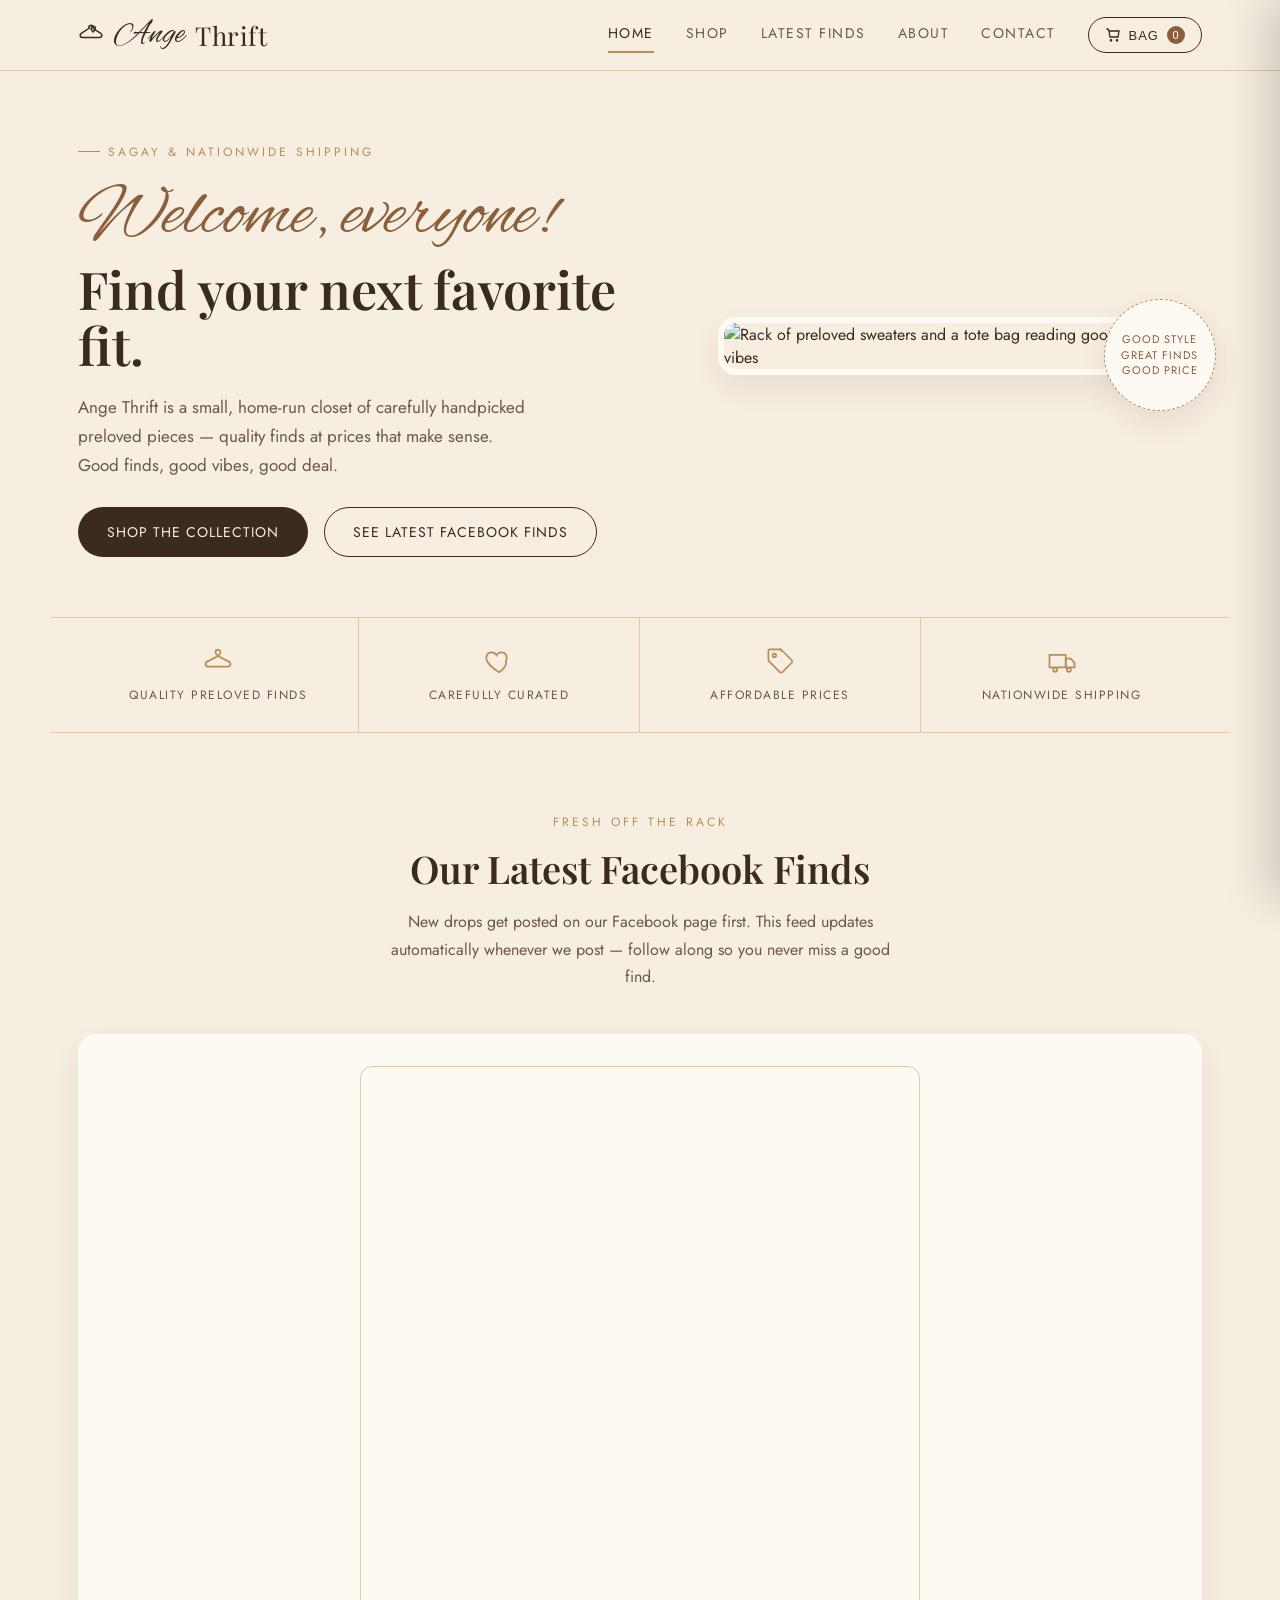
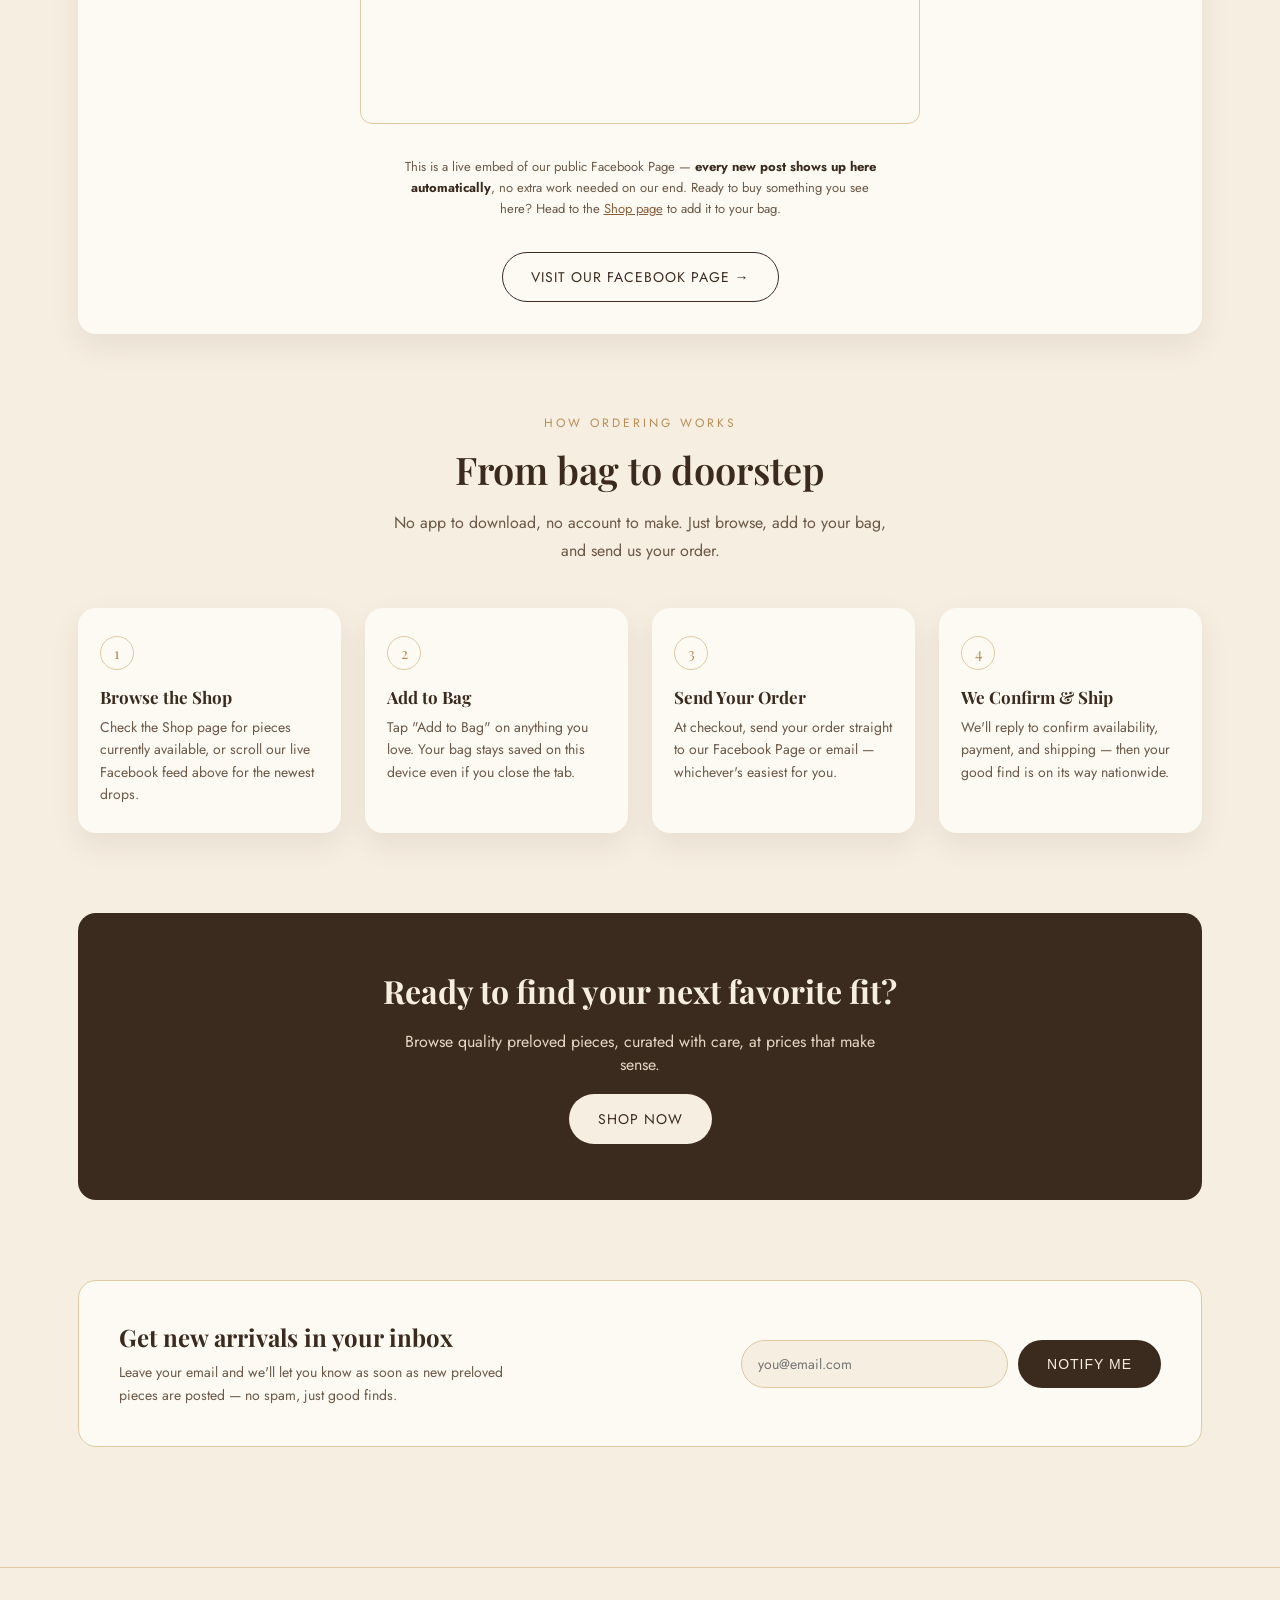
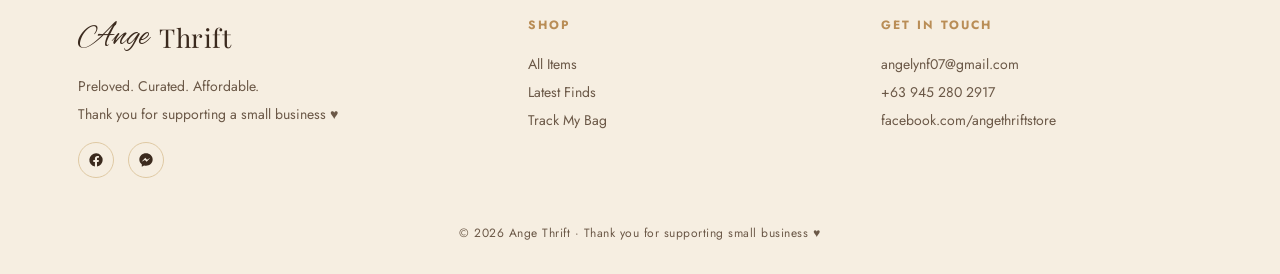
==== index.html @ 36d54c6a "Initial commit" ====
<!DOCTYPE html>
<html lang="en">
<head>
<meta charset="UTF-8">
<meta name="viewport" content="width=device-width, initial-scale=1.0">
<title>Ange Thrift — Preloved. Curated. Affordable.</title>
<link rel="stylesheet" href="styles.css">
</head>
<body>

<header class="site-header">
  <div class="header-inner">
    <a href="index.html" class="brand">
      <svg viewBox="0 0 24 24" fill="none" stroke="currentColor" stroke-width="1.4"><path d="M12 3c-1.1 0-2 .9-2 2 0 .3.1.6.2.8L3 10.5c-.6.3-1 1-1 1.7 0 1.1.9 2 2 2h16c1.1 0 2-.9 2-2 0-.7-.4-1.4-1-1.7l-7.2-4.7c.1-.2.2-.5.2-.8 0-1.1-.9-2-2-2z"/><path d="M12 5c.4-.6 1.1-1 1.9-1 1.2 0 2.1 1 2.1 2.1 0 1.4-1.3 2.3-2 3-.7-.7-2-1.6-2-3 0-.3.1-.6.2-.8" /></svg>
      <span class="script">Ange</span><span class="serif">Thrift</span>
    </a>
    <button class="menu-toggle" aria-label="Toggle menu">
      <svg width="24" height="24" viewBox="0 0 24 24" fill="none" stroke="currentColor" stroke-width="1.8"><path d="M3 6h18M3 12h18M3 18h18"/></svg>
    </button>
    <nav class="main-nav">
      <a href="index.html" class="active">Home</a>
      <a href="shop.html">Shop</a>
      <a href="#feed">Latest Finds</a>
      <a href="#about">About</a>
      <a href="#contact">Contact</a>
      <button class="cart-pill" data-open-cart>
        <svg width="16" height="16" viewBox="0 0 24 24" fill="none" stroke="currentColor" stroke-width="2"><path d="M6 6h15l-1.5 9h-12z"/><path d="M6 6L4.5 3H2"/><circle cx="9" cy="20" r="1"/><circle cx="18" cy="20" r="1"/></svg>
        Bag <span class="cart-count">0</span>
      </button>
    </nav>
  </div>
</header>

<section class="hero">
  <div>
    <span class="hero-eyebrow">Sagay & Nationwide Shipping</span>
    <h1><span class="script">Welcome, everyone!</span>Find your next favorite fit.</h1>
    <p class="lede">Ange Thrift is a small, home-run closet of carefully handpicked preloved pieces — quality finds at prices that make sense. Good finds, good vibes, good deal.</p>
    <div class="hero-actions">
      <a href="shop.html" class="btn btn-primary">Shop the Collection</a>
      <a href="#feed" class="btn btn-outline">See Latest Facebook Finds</a>
    </div>
  </div>
  <div class="hero-art">
    <div class="frame">
      <img src="https://images.unsplash.com/photo-1445205170230-053b83016050?w=900&q=80" alt="Rack of preloved sweaters and a tote bag reading good finds good vibes">
    </div>
    <div class="badge">Good Style<br>Great Finds<br>Good Price</div>
  </div>
</section>

<div class="features">
  <div class="feature">
    <svg viewBox="0 0 24 24" fill="none" stroke="currentColor" stroke-width="1.4"><path d="M12 3c-1.1 0-2 .9-2 2 0 1.4 1.3 2.3 2 3 .7-.7 2-1.6 2-3 0-1.1-.9-2-2-2z"/><path d="M12 8L3 12.7c-.6.3-1 1-1 1.7 0 1.1.9 2 2 2h16c1.1 0 2-.9 2-2 0-.7-.4-1.4-1-1.7z"/></svg>
    <span>Quality Preloved Finds</span>
  </div>
  <div class="feature">
    <svg viewBox="0 0 24 24" fill="none" stroke="currentColor" stroke-width="1.4"><path d="M12 21s-7-4.4-9.5-8.8C.7 8.8 2.4 5 6 5c2 0 3.4 1.1 4 2.3C10.6 6.1 12 5 14 5c3.6 0 5.3 3.8 3.5 7.2C19 16.6 12 21 12 21z"/></svg>
    <span>Carefully Curated</span>
  </div>
  <div class="feature">
    <svg viewBox="0 0 24 24" fill="none" stroke="currentColor" stroke-width="1.4"><path d="M12.6 2.6l8.8 8.8c.5.5.5 1.4 0 2l-7.5 7.5c-.6.5-1.5.5-2 0l-8.8-8.8c-.3-.3-.4-.6-.4-1V3.6C2.7 3 3 2.7 3.6 2.7h7.9c.4 0 .8.1 1.1.4z"/><circle cx="7.5" cy="7.5" r="1.4"/></svg>
    <span>Affordable Prices</span>
  </div>
  <div class="feature">
    <svg viewBox="0 0 24 24" fill="none" stroke="currentColor" stroke-width="1.4"><path d="M2 7h13v10H2z"/><path d="M15 10h4l3 3.5V17h-7z"/><circle cx="6.5" cy="19" r="1.6"/><circle cx="17.5" cy="19" r="1.6"/></svg>
    <span>Nationwide Shipping</span>
  </div>
</div>

<section class="section" id="feed">
  <div class="section-head">
    <span class="kicker">Fresh off the rack</span>
    <h2>Our Latest Facebook Finds</h2>
    <p>New drops get posted on our Facebook page first. This feed updates automatically whenever we post — follow along so you never miss a good find.</p>
  </div>
  <div class="fb-wrap">
    <div class="fb-embed-frame">
      <iframe
        src="https://www.facebook.com/plugins/page.php?href=https%3A%2F%2Fwww.facebook.com%2Fangethriftstore&tabs=timeline&width=560&height=650&small_header=false&adapt_container_width=true&hide_cover=false&show_facepile=true"
        width="560" height="650" style="border:none;overflow:hidden;width:100%;" scrolling="no" frameborder="0" allowfullscreen="true"
        allow="autoplay; clipboard-write; encrypted-media; picture-in-picture; web-share">
      </iframe>
    </div>
    <p class="fb-note">This is a live embed of our public Facebook Page — <b>every new post shows up here automatically</b>, no extra work needed on our end. Ready to buy something you see here? Head to the <a href="shop.html" style="color:var(--heart); text-decoration:underline;">Shop page</a> to add it to your bag.</p>
    <a class="btn btn-outline" href="https://www.facebook.com/angethriftstore" target="_blank" rel="noopener">
      Visit our Facebook Page →
    </a>
  </div>
</section>

<section class="section" id="about" style="padding-top:0;">
  <div class="section-head">
    <span class="kicker">How ordering works</span>
    <h2>From bag to doorstep</h2>
    <p>No app to download, no account to make. Just browse, add to your bag, and send us your order.</p>
  </div>
  <div class="steps">
    <div class="step">
      <div class="num">1</div>
      <h3>Browse the Shop</h3>
      <p>Check the Shop page for pieces currently available, or scroll our live Facebook feed above for the newest drops.</p>
    </div>
    <div class="step">
      <div class="num">2</div>
      <h3>Add to Bag</h3>
      <p>Tap "Add to Bag" on anything you love. Your bag stays saved on this device even if you close the tab.</p>
    </div>
    <div class="step">
      <div class="num">3</div>
      <h3>Send Your Order</h3>
      <p>At checkout, send your order straight to our Facebook Page or email — whichever's easiest for you.</p>
    </div>
    <div class="step">
      <div class="num">4</div>
      <h3>We Confirm & Ship</h3>
      <p>We'll reply to confirm availability, payment, and shipping — then your good find is on its way nationwide.</p>
    </div>
  </div>
</section>

<section class="section" style="padding-top:0;">
  <div class="cta-banner">
    <h2>Ready to find your next favorite fit?</h2>
    <p>Browse quality preloved pieces, curated with care, at prices that make sense.</p>
    <a href="shop.html" class="btn btn-primary">Shop Now</a>
  </div>
</section>

<section class="section" style="padding-top:0;">
  <div class="subscribe-box">
    <div class="subscribe-text">
      <h2>Get new arrivals in your inbox</h2>
      <p>Leave your email and we'll let you know as soon as new preloved pieces are posted — no spam, just good finds.</p>
    </div>
    <form class="subscribe-form" id="subscribe-form">
      <input type="email" id="subscribe-email" name="email" placeholder="you@email.com" required>
      <button type="submit" class="btn btn-primary">Notify Me</button>
    </form>
  </div>
</section>

<footer class="site-footer" id="contact">
  <div class="footer-inner">
    <div>
      <div class="brand" style="margin-bottom:10px;">
        <span class="script">Ange</span><span class="serif">Thrift</span>
      </div>
      <p>Preloved. Curated. Affordable.<br>Thank you for supporting a small business ♥</p>
      <div class="social-row">
        <a href="https://www.facebook.com/angethriftstore" target="_blank" rel="noopener" aria-label="Facebook">
          <svg width="16" height="16" viewBox="0 0 24 24" fill="currentColor"><path d="M22 12a10 10 0 1 0-11.6 9.9v-7H7.9V12h2.5V9.8c0-2.5 1.5-3.9 3.8-3.9 1.1 0 2.2.2 2.2.2v2.4h-1.3c-1.2 0-1.6.8-1.6 1.6V12h2.8l-.4 2.9h-2.4v7A10 10 0 0 0 22 12z"/></svg>
        </a>
        <a href="https://m.me/angethriftstore" target="_blank" rel="noopener" aria-label="Messenger">
          <svg width="16" height="16" viewBox="0 0 24 24" fill="currentColor"><path d="M12 2C6.5 2 2 6.1 2 11.2c0 2.9 1.4 5.5 3.7 7.2V22l3.4-1.9c.9.3 1.9.4 2.9.4 5.5 0 10-4.1 10-9.3S17.5 2 12 2zm1 12.6-2.6-2.7-5 2.7 5.5-5.8 2.6 2.7 5-2.7-5.5 5.8z"/></svg>
        </a>
      </div>
    </div>
    <div>
      <h4>Shop</h4>
      <a href="shop.html">All Items</a><br>
      <a href="#feed">Latest Finds</a><br>
      <a href="shop.html">Track My Bag</a>
    </div>
    <div>
      <h4>Get in Touch</h4>
      <a href="mailto:angelynf07@gmail.com">angelynf07@gmail.com</a><br>
      <a href="tel:+639452802917">+63 945 280 2917</a><br>
      <a href="https://www.facebook.com/angethriftstore" target="_blank" rel="noopener">facebook.com/angethriftstore</a>
    </div>
  </div>
  <div class="footer-bottom">© 2026 Ange Thrift · Thank you for supporting small business ♥</div>
</footer>

<div class="overlay"></div>
<aside class="cart-drawer">
  <div class="cart-head">
    <h3>Your Bag</h3>
    <button data-close-cart aria-label="Close bag">
      <svg width="20" height="20" viewBox="0 0 24 24" fill="none" stroke="currentColor" stroke-width="1.8"><path d="M6 6l12 12M18 6L6 18"/></svg>
    </button>
  </div>
  <div class="cart-items"></div>
  <div class="cart-footer">
    <div class="cart-total-row"><span>Total</span><b class="cart-total-value">₱0</b></div>
    <a href="shop.html" class="btn btn-outline" style="width:100%; justify-content:center;">Go to Shop to Checkout</a>
  </div>
</aside>

<script src="script.js"></script>
</body>
</html>
---- styles.css ----
@import url('https://fonts.googleapis.com/css2?family=Alex+Brush&family=Playfair+Display:ital,wght@0,500;0,600;0,700;1,500&family=Jost:wght@300;400;500;600&display=swap');

:root{
  --cream: #F6EEE1;
  --cream-deep: #EFE2CD;
  --card: #FDFAF4;
  --brown-ink: #3B2A1E;
  --brown-soft: #6B5847;
  --tan: #B98D56;
  --tan-line: #DFC9A3;
  --heart: #8B5E3C;
  --shadow: 0 12px 30px rgba(59,42,30,0.08);
  --radius: 18px;
}

*{box-sizing:border-box;}
html{scroll-behavior:smooth;}
body{
  margin:0;
  background:var(--cream);
  color:var(--brown-ink);
  font-family:'Jost', sans-serif;
  font-weight:400;
  -webkit-font-smoothing:antialiased;
}

a{color:inherit; text-decoration:none;}
img{max-width:100%; display:block;}

.script{font-family:'Alex Brush', cursive;}
.serif{font-family:'Playfair Display', serif;}

/* ---------- Header ---------- */
.site-header{
  position:sticky; top:0; z-index:50;
  background:rgba(246,238,225,0.92);
  backdrop-filter:blur(6px);
  border-bottom:1px solid var(--tan-line);
}
.header-inner{
  max-width:1180px; margin:0 auto;
  display:flex; align-items:center; justify-content:space-between;
  padding:14px 28px;
}
.brand{
  display:flex; align-items:center; gap:10px;
  font-size:28px;
}
.brand .script{font-size:34px; color:var(--brown-ink);}
.brand .serif{font-size:26px; letter-spacing:0.5px;}
.brand svg{width:26px; height:26px; flex-shrink:0;}

nav.main-nav{display:flex; align-items:center; gap:32px;}
nav.main-nav a{
  font-size:14px; letter-spacing:1.5px; text-transform:uppercase;
  color:var(--brown-soft); position:relative; padding-bottom:4px;
}
nav.main-nav a.active, nav.main-nav a:hover{color:var(--brown-ink);}
nav.main-nav a.active::after{
  content:""; position:absolute; left:0; right:0; bottom:-6px; height:2px; background:var(--tan);
}
.cart-pill{
  display:flex; align-items:center; gap:8px;
  border:1px solid var(--brown-ink); border-radius:999px;
  padding:8px 16px; font-size:13px; letter-spacing:1px; text-transform:uppercase;
  cursor:pointer; background:transparent; color:var(--brown-ink);
  transition:background .2s, color .2s;
}
.cart-pill:hover{background:var(--brown-ink); color:var(--cream);}
.cart-count{
  background:var(--heart); color:#fff; border-radius:999px;
  min-width:18px; height:18px; font-size:11px; display:inline-flex;
  align-items:center; justify-content:center; padding:0 5px;
}

.menu-toggle{display:none; background:none; border:none; cursor:pointer;}

/* ---------- Hero ---------- */
.hero{
  max-width:1180px; margin:0 auto; padding:64px 28px 40px;
  display:grid; grid-template-columns:1.1fr 0.9fr; gap:48px; align-items:center;
}
.hero-eyebrow{
  display:inline-flex; align-items:center; gap:8px;
  font-size:12px; letter-spacing:3px; text-transform:uppercase;
  color:var(--tan); margin-bottom:18px;
}
.hero-eyebrow::before{content:""; width:22px; height:1px; background:var(--tan);}
.hero h1{
  font-family:'Playfair Display', serif; font-weight:600;
  font-size:52px; line-height:1.08; margin:0 0 20px;
}
.hero h1 .script{
  display:block; font-family:'Alex Brush', cursive; font-weight:400;
  font-size:76px; line-height:1; color:var(--heart); margin-bottom:6px;
}
.hero p.lede{
  font-size:17px; line-height:1.7; color:var(--brown-soft); max-width:460px; margin-bottom:28px;
}
.hero-actions{display:flex; gap:16px; flex-wrap:wrap;}
.btn{
  display:inline-flex; align-items:center; gap:10px;
  padding:14px 28px; border-radius:999px; font-size:14px;
  letter-spacing:1px; text-transform:uppercase; cursor:pointer; border:1px solid transparent;
  transition:transform .15s ease, box-shadow .15s ease;
}
.btn:hover{transform:translateY(-2px);}
.btn-primary{background:var(--brown-ink); color:var(--cream);}
.btn-primary:hover{box-shadow:0 10px 22px rgba(59,42,30,0.25);}
.btn-outline{border-color:var(--brown-ink); color:var(--brown-ink); background:transparent;}
.btn-outline:hover{background:var(--brown-ink); color:var(--cream);}
.btn-ghost{border-color:var(--tan-line); color:var(--brown-soft); background:var(--card);}

.hero-art{position:relative;}
.hero-art .frame{
  border-radius:var(--radius); overflow:hidden; box-shadow:var(--shadow);
  border:6px solid var(--card);
}
.hero-art .badge{
  position:absolute; top:-18px; right:-14px;
  background:var(--card); border:1px dashed var(--tan);
  border-radius:50%; width:112px; height:112px;
  display:flex; align-items:center; justify-content:center; text-align:center;
  font-size:11px; letter-spacing:1px; text-transform:uppercase; color:var(--heart);
  box-shadow:var(--shadow); line-height:1.4; padding:8px;
}

/* ---------- Feature strip ---------- */
.features{
  max-width:1180px; margin:20px auto 0; padding:0 28px;
  display:grid; grid-template-columns:repeat(4,1fr); gap:0;
  border-top:1px solid var(--tan-line); border-bottom:1px solid var(--tan-line);
}
.feature{
  display:flex; flex-direction:column; align-items:center; gap:10px;
  text-align:center; padding:28px 12px; border-right:1px solid var(--tan-line);
}
.feature:last-child{border-right:none;}
.feature svg{width:30px; height:30px; color:var(--tan);}
.feature span{font-size:12px; letter-spacing:1.5px; text-transform:uppercase; color:var(--brown-soft);}

/* ---------- Section shell ---------- */
.section{max-width:1180px; margin:0 auto; padding:80px 28px;}
.section-head{text-align:center; margin-bottom:44px;}
.section-head .kicker{
  font-size:12px; letter-spacing:3px; text-transform:uppercase; color:var(--tan); margin-bottom:12px; display:block;
}
.section-head h2{
  font-family:'Playfair Display', serif; font-weight:600; font-size:38px; margin:0 0 14px;
}
.section-head p{color:var(--brown-soft); max-width:520px; margin:0 auto; line-height:1.7;}

/* ---------- Facebook feed ---------- */
.fb-wrap{
  background:var(--card); border-radius:var(--radius); box-shadow:var(--shadow);
  padding:32px; display:flex; flex-direction:column; align-items:center; gap:20px;
}
.fb-embed-frame{
  width:100%; max-width:560px; border-radius:12px; overflow:hidden;
  border:1px solid var(--tan-line);
}
.fb-note{
  font-size:13px; color:var(--brown-soft); text-align:center; max-width:480px; line-height:1.6;
}
.fb-note b{color:var(--brown-ink);}

/* ---------- How it works ---------- */
.steps{display:grid; grid-template-columns:repeat(4,1fr); gap:24px;}
.step{
  background:var(--card); border-radius:var(--radius); padding:28px 22px; box-shadow:var(--shadow);
  position:relative;
}
.step .num{
  font-family:'Playfair Display', serif; font-size:15px; color:var(--tan);
  border:1px solid var(--tan-line); border-radius:50%; width:34px; height:34px;
  display:flex; align-items:center; justify-content:center; margin-bottom:16px;
}
.step h3{font-size:17px; margin:0 0 8px; font-family:'Playfair Display', serif;}
.step p{font-size:14px; color:var(--brown-soft); line-height:1.6; margin:0;}

/* ---------- CTA banner ---------- */
.cta-banner{
  background:var(--brown-ink); color:var(--cream);
  border-radius:var(--radius); padding:56px 40px; text-align:center;
  display:flex; flex-direction:column; align-items:center; gap:18px;
}
.cta-banner h2{font-family:'Playfair Display', serif; font-size:32px; margin:0;}
.cta-banner p{color:#E4D6C4; max-width:480px; margin:0;}
.cta-banner .btn-primary{background:var(--cream); color:var(--brown-ink);}

/* ---------- Subscribe box ---------- */
.subscribe-box{
  background:var(--card); border:1px solid var(--tan-line); border-radius:var(--radius);
  padding:40px; display:flex; align-items:center; justify-content:space-between; gap:32px; flex-wrap:wrap;
}
.subscribe-text{max-width:420px;}
.subscribe-text h2{font-family:'Playfair Display', serif; font-size:24px; margin:0 0 8px;}
.subscribe-text p{color:var(--brown-soft); font-size:14px; line-height:1.6; margin:0;}
.subscribe-form{display:flex; gap:10px; flex-wrap:wrap; flex:1; min-width:280px; max-width:420px;}
.subscribe-form input{
  flex:1; min-width:180px; padding:13px 16px; border-radius:999px; border:1px solid var(--tan-line);
  background:var(--cream); font-family:'Jost', sans-serif; font-size:14px; color:var(--brown-ink);
}
.subscribe-form input:focus{outline:2px solid var(--tan); outline-offset:1px;}
.subscribe-form .btn{white-space:nowrap;}
@media (max-width:700px){
  .subscribe-box{flex-direction:column; text-align:center; padding:32px 24px;}
  .subscribe-form{justify-content:center;}
}

/* ---------- Footer ---------- */
footer.site-footer{
  border-top:1px solid var(--tan-line); margin-top:40px;
}
.footer-inner{
  max-width:1180px; margin:0 auto; padding:48px 28px 28px;
  display:grid; grid-template-columns:1.3fr 1fr 1fr; gap:32px;
}
.footer-inner h4{font-size:12px; letter-spacing:2px; text-transform:uppercase; color:var(--tan); margin:0 0 16px;}
.footer-inner p, .footer-inner a{font-size:14px; color:var(--brown-soft); line-height:2;}
.footer-inner a:hover{color:var(--brown-ink);}
.footer-bottom{
  text-align:center; font-size:12px; color:var(--brown-soft);
  padding:18px 28px 32px; letter-spacing:0.5px;
}
.social-row{display:flex; gap:14px; margin-top:6px;}
.social-row a{
  width:36px; height:36px; border-radius:50%; border:1px solid var(--tan-line);
  display:flex; align-items:center; justify-content:center; color:var(--brown-ink);
}
.social-row a:hover{background:var(--brown-ink); color:var(--cream);}

/* ---------- Shop page ---------- */
.shop-hero{
  max-width:1180px; margin:0 auto; padding:48px 28px 24px; text-align:center;
}
.shop-hero .kicker{font-size:12px; letter-spacing:3px; text-transform:uppercase; color:var(--tan);}
.shop-hero h1{font-family:'Playfair Display', serif; font-size:44px; margin:10px 0;}
.shop-hero p{color:var(--brown-soft); max-width:520px; margin:0 auto; line-height:1.7;}

.shop-toolbar{
  max-width:1180px; margin:0 auto; padding:0 28px 30px;
  display:flex; align-items:center; justify-content:space-between; gap:16px; flex-wrap:wrap;
}
.filter-row{display:flex; gap:10px; flex-wrap:wrap;}
.chip{
  border:1px solid var(--tan-line); background:var(--card); border-radius:999px;
  padding:9px 18px; font-size:13px; letter-spacing:0.5px; cursor:pointer; color:var(--brown-soft);
}
.chip.active{background:var(--brown-ink); border-color:var(--brown-ink); color:var(--cream);}

.product-grid{
  max-width:1180px; margin:0 auto; padding:0 28px 80px;
  display:grid; grid-template-columns:repeat(4,1fr); gap:26px;
}
.product-card{
  background:var(--card); border-radius:var(--radius); overflow:hidden; box-shadow:var(--shadow);
  display:flex; flex-direction:column;
}
.product-media{
  aspect-ratio:4/5; background:var(--cream-deep); position:relative; overflow:hidden;
  display:flex; align-items:center; justify-content:center;
}
.product-media img{width:100%; height:100%; object-fit:cover;}
.product-tag{
  position:absolute; top:12px; left:12px; background:var(--cream); color:var(--heart);
  font-size:10px; letter-spacing:1px; text-transform:uppercase; padding:5px 10px; border-radius:999px;
  border:1px solid var(--tan-line);
}
.product-body{padding:18px 18px 20px; display:flex; flex-direction:column; gap:8px; flex:1;}
.product-body h3{font-family:'Playfair Display', serif; font-size:17px; margin:0;}
.product-meta{font-size:12px; color:var(--brown-soft); letter-spacing:0.5px;}
.product-price{font-size:16px; font-weight:500; color:var(--heart); margin-top:auto;}
.add-btn{
  margin-top:10px; width:100%; padding:11px; border-radius:10px; border:1px solid var(--brown-ink);
  background:transparent; color:var(--brown-ink); font-size:13px; letter-spacing:1px; text-transform:uppercase;
  cursor:pointer; transition:background .2s, color .2s;
}
.add-btn:hover{background:var(--brown-ink); color:var(--cream);}
.add-btn.added{background:var(--heart); border-color:var(--heart); color:#fff;}

.empty-note{
  grid-column:1/-1; text-align:center; padding:60px 20px; color:var(--brown-soft);
}

/* ---------- Cart drawer ---------- */
.overlay{
  position:fixed; inset:0; background:rgba(59,42,30,0.35); backdrop-filter:blur(2px);
  opacity:0; pointer-events:none; transition:opacity .25s; z-index:90;
}
.overlay.open{opacity:1; pointer-events:auto;}
.cart-drawer{
  position:fixed; top:0; right:0; height:100%; width:400px; max-width:92vw;
  background:var(--cream); box-shadow:-16px 0 40px rgba(0,0,0,0.15);
  transform:translateX(100%); transition:transform .3s ease; z-index:100;
  display:flex; flex-direction:column;
}
.cart-drawer.open{transform:translateX(0);}
.cart-head{
  padding:24px 24px 16px; display:flex; align-items:center; justify-content:space-between;
  border-bottom:1px solid var(--tan-line);
}
.cart-head h3{font-family:'Playfair Display', serif; margin:0; font-size:20px;}
.cart-head button{background:none; border:none; cursor:pointer; color:var(--brown-soft);}
.cart-items{flex:1; overflow-y:auto; padding:16px 24px;}
.cart-item{
  display:flex; gap:12px; padding:14px 0; border-bottom:1px solid var(--tan-line);
}
.cart-item img{width:58px; height:70px; object-fit:cover; border-radius:8px; background:var(--cream-deep);}
.cart-item-info{flex:1;}
.cart-item-info h4{font-size:14px; margin:0 0 4px; font-family:'Playfair Display', serif;}
.cart-item-info .price{font-size:13px; color:var(--heart);}
.cart-item-remove{
  font-size:11px; letter-spacing:1px; text-transform:uppercase; color:var(--brown-soft);
  background:none; border:none; cursor:pointer; margin-top:6px; padding:0;
}
.cart-item-remove:hover{color:var(--heart);}
.cart-empty{text-align:center; padding:60px 10px; color:var(--brown-soft); font-size:14px;}
.cart-footer{padding:20px 24px 26px; border-top:1px solid var(--tan-line);}
.cart-total-row{
  display:flex; justify-content:space-between; font-size:15px; margin-bottom:16px;
}
.cart-total-row b{font-family:'Playfair Display', serif; font-size:18px;}

/* ---------- Checkout modal ---------- */
.modal-overlay{
  position:fixed; inset:0; background:rgba(59,42,30,0.45); display:none;
  align-items:center; justify-content:center; z-index:200; padding:20px;
}
.modal-overlay.open{display:flex;}
.modal{
  background:var(--cream); border-radius:var(--radius); max-width:480px; width:100%;
  padding:32px; box-shadow:0 20px 60px rgba(0,0,0,0.3); max-height:88vh; overflow-y:auto;
}
.modal h3{font-family:'Playfair Display', serif; font-size:24px; margin:0 0 6px;}
.modal p.sub{color:var(--brown-soft); font-size:13px; margin:0 0 20px; line-height:1.6;}
.order-summary{
  background:var(--card); border:1px solid var(--tan-line); border-radius:12px;
  padding:16px; font-size:13px; white-space:pre-wrap; font-family:'Jost',sans-serif;
  color:var(--brown-ink); line-height:1.7; margin-bottom:18px; max-height:220px; overflow-y:auto;
}
.field{margin-bottom:14px;}
.field label{font-size:12px; letter-spacing:1px; text-transform:uppercase; color:var(--brown-soft); display:block; margin-bottom:6px;}
.field input{
  width:100%; padding:11px 14px; border-radius:10px; border:1px solid var(--tan-line);
  background:var(--card); font-family:'Jost',sans-serif; font-size:14px; color:var(--brown-ink);
}
.field input:focus{outline:2px solid var(--tan); outline-offset:1px;}
.modal-actions{display:flex; flex-direction:column; gap:10px; margin-top:8px;}
.modal-actions .btn{justify-content:center; width:100%;}
.copy-note{font-size:11px; color:var(--brown-soft); text-align:center; margin-top:4px;}
.copy-note.copied{color:var(--heart);}

/* ---------- Toast ---------- */
.toast{
  position:fixed; bottom:26px; left:50%; transform:translateX(-50%) translateY(20px);
  background:var(--brown-ink); color:var(--cream); padding:12px 22px; border-radius:999px;
  font-size:13px; letter-spacing:0.5px; opacity:0; pointer-events:none; transition:all .25s; z-index:300;
}
.toast.show{opacity:1; transform:translateX(-50%) translateY(0);}

/* ---------- Responsive ---------- */
@media (max-width: 900px){
  .hero{grid-template-columns:1fr; padding-top:36px;}
  .hero h1{font-size:40px;}
  .hero h1 .script{font-size:58px;}
  .features{grid-template-columns:repeat(2,1fr);}
  .feature:nth-child(2){border-right:none;}
  .footer-inner{grid-template-columns:1fr; text-align:center;}
  .social-row{justify-content:center;}
  .steps{grid-template-columns:1fr 1fr;}
  .product-grid{grid-template-columns:repeat(2,1fr);}
  nav.main-nav{
    position:absolute; top:100%; left:0; right:0; background:var(--cream);
    flex-direction:column; align-items:flex-start; padding:20px 28px;
    border-bottom:1px solid var(--tan-line); display:none; gap:18px;
  }
  nav.main-nav.open{display:flex;}
  .menu-toggle{display:block;}
}
@media (max-width:600px){
  .steps{grid-template-columns:1fr;}
  .product-grid{grid-template-columns:1fr 1fr; gap:14px;}
  .cta-banner{padding:40px 22px;}
}
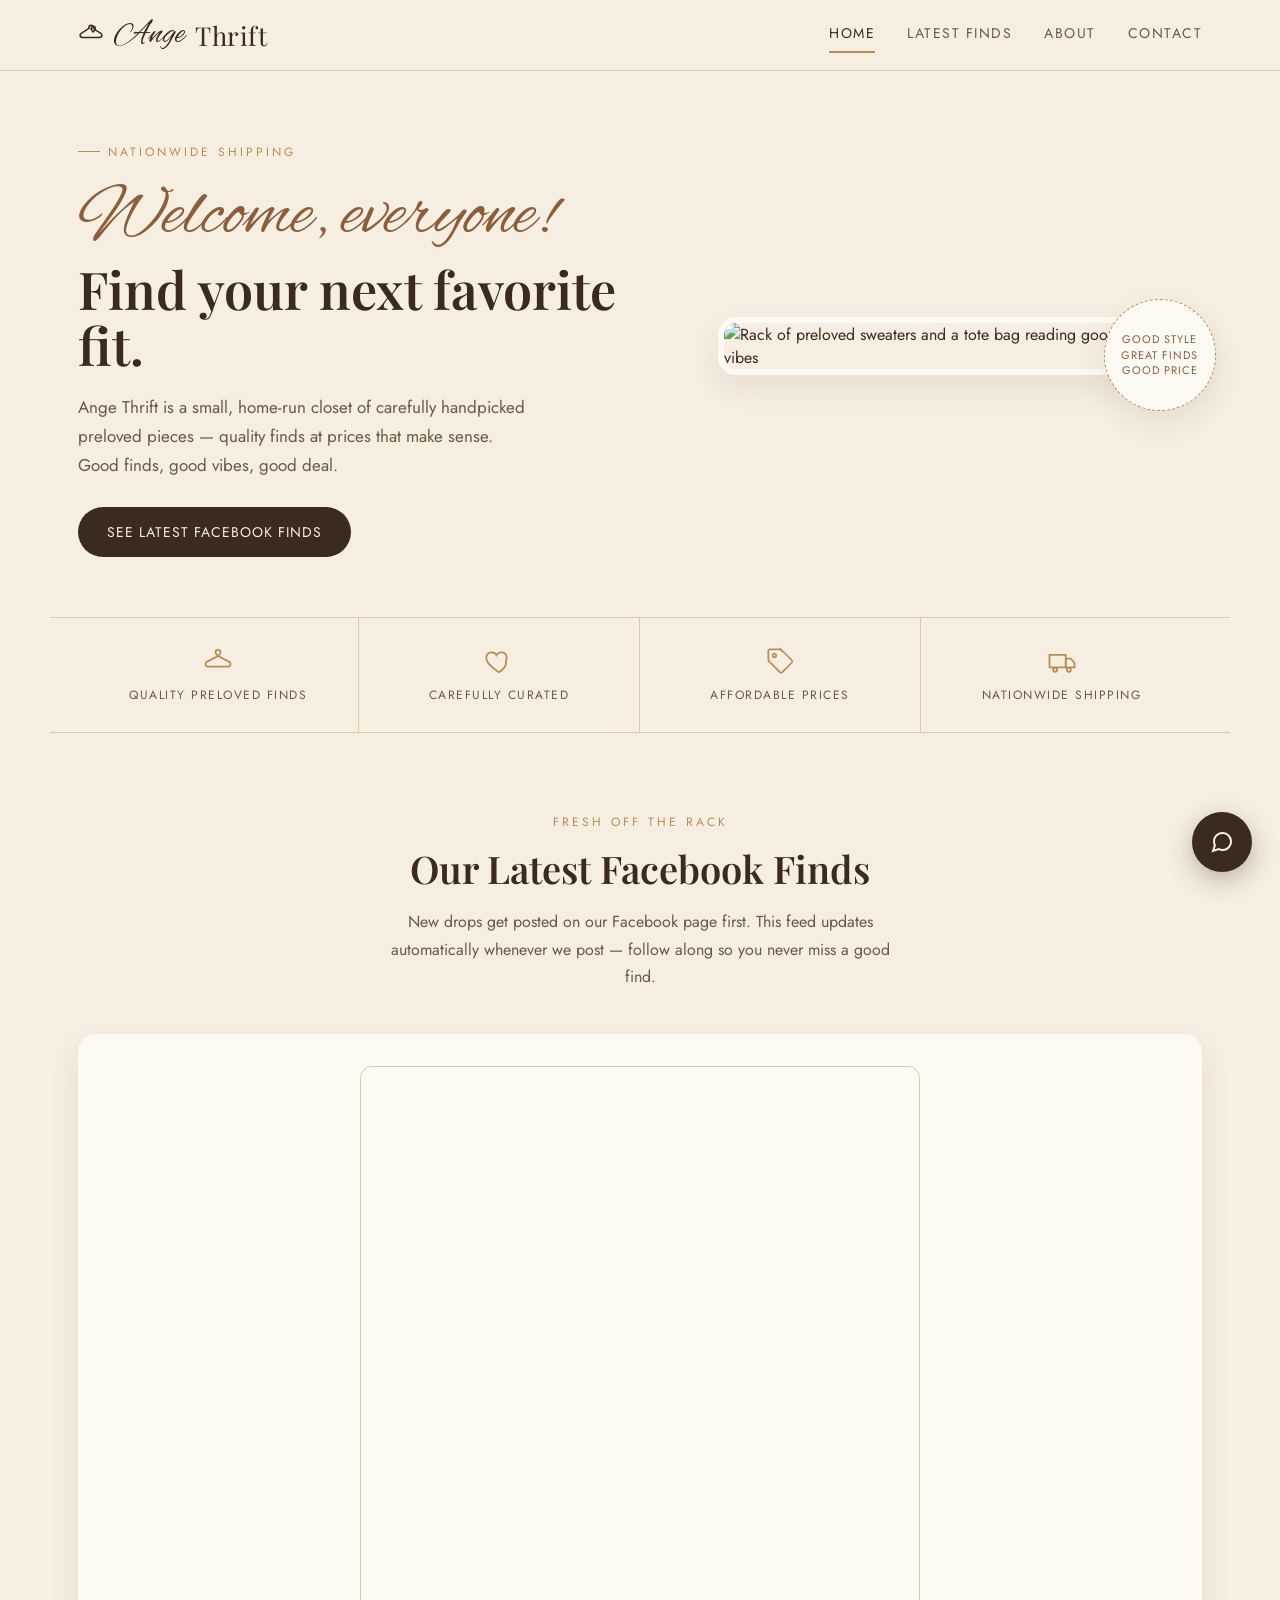
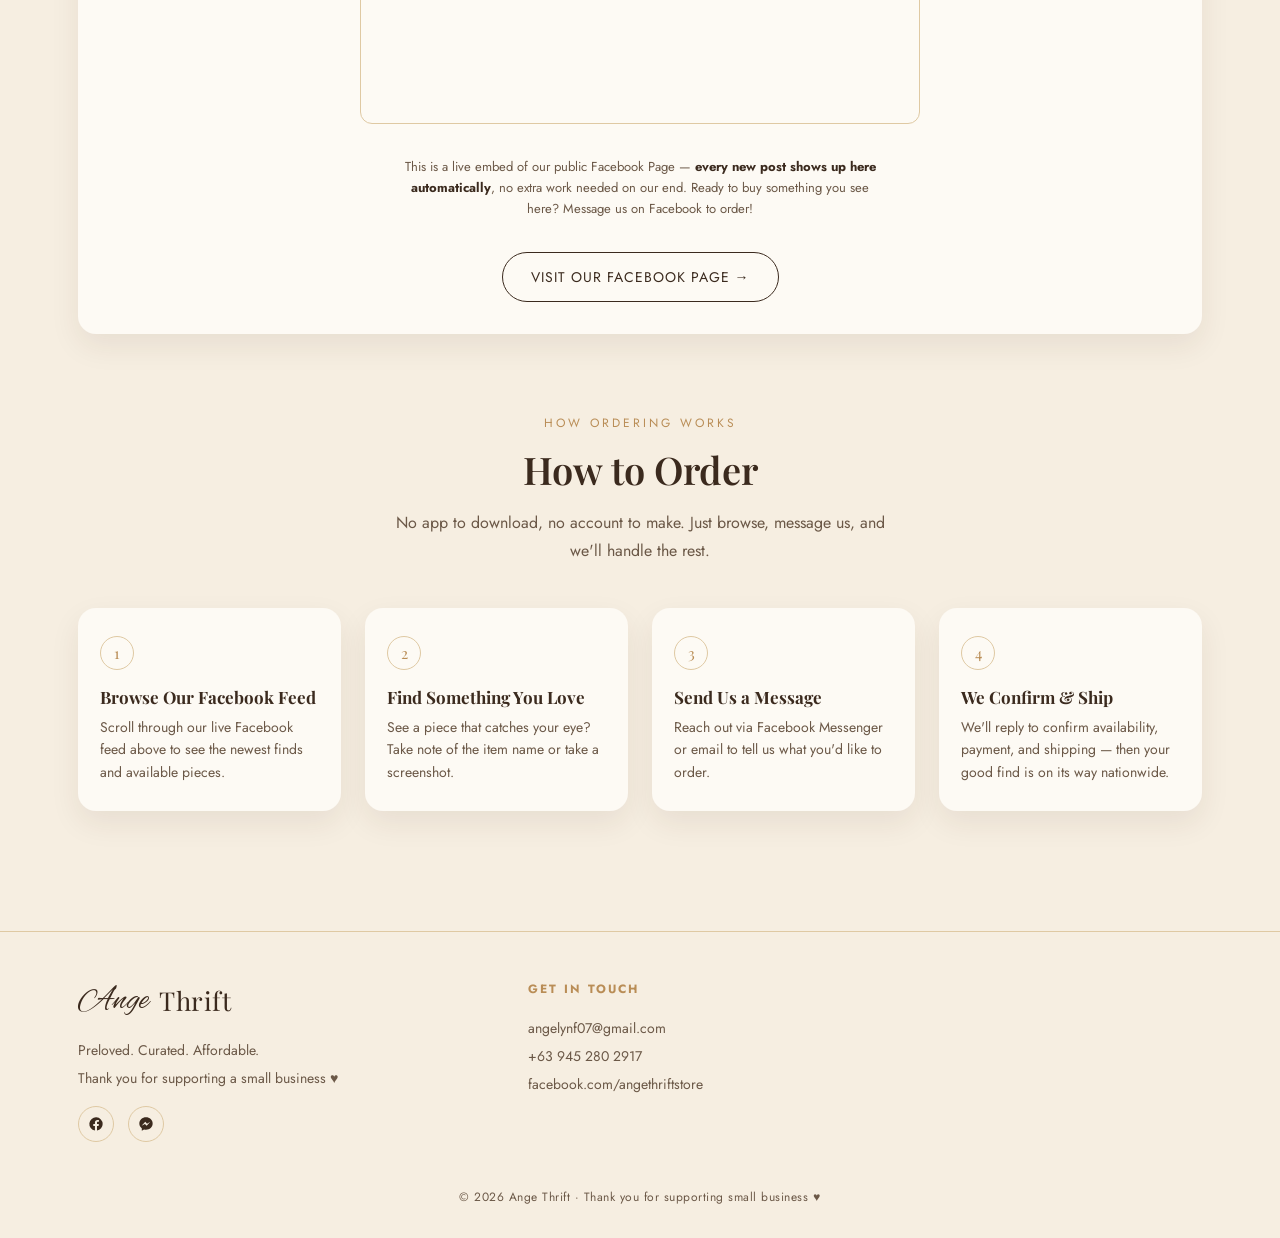
==== commit 083d65f7: "Remove shop/cart, add inquiry chatbot, update layout" ====
--- a/index.html
+++ b/index.html
@@ -19,26 +19,20 @@
     </button>
     <nav class="main-nav">
       <a href="index.html" class="active">Home</a>
-      <a href="shop.html">Shop</a>
       <a href="#feed">Latest Finds</a>
       <a href="#about">About</a>
       <a href="#contact">Contact</a>
-      <button class="cart-pill" data-open-cart>
-        <svg width="16" height="16" viewBox="0 0 24 24" fill="none" stroke="currentColor" stroke-width="2"><path d="M6 6h15l-1.5 9h-12z"/><path d="M6 6L4.5 3H2"/><circle cx="9" cy="20" r="1"/><circle cx="18" cy="20" r="1"/></svg>
-        Bag <span class="cart-count">0</span>
-      </button>
     </nav>
   </div>
 </header>
 
 <section class="hero">
   <div>
-    <span class="hero-eyebrow">Sagay & Nationwide Shipping</span>
+    <span class="hero-eyebrow">Nationwide Shipping</span>
     <h1><span class="script">Welcome, everyone!</span>Find your next favorite fit.</h1>
     <p class="lede">Ange Thrift is a small, home-run closet of carefully handpicked preloved pieces — quality finds at prices that make sense. Good finds, good vibes, good deal.</p>
     <div class="hero-actions">
-      <a href="shop.html" class="btn btn-primary">Shop the Collection</a>
-      <a href="#feed" class="btn btn-outline">See Latest Facebook Finds</a>
+      <a href="#feed" class="btn btn-primary">See Latest Facebook Finds</a>
     </div>
   </div>
   <div class="hero-art">
@@ -82,7 +76,7 @@
         allow="autoplay; clipboard-write; encrypted-media; picture-in-picture; web-share">
       </iframe>
     </div>
-    <p class="fb-note">This is a live embed of our public Facebook Page — <b>every new post shows up here automatically</b>, no extra work needed on our end. Ready to buy something you see here? Head to the <a href="shop.html" style="color:var(--heart); text-decoration:underline;">Shop page</a> to add it to your bag.</p>
+    <p class="fb-note">This is a live embed of our public Facebook Page — <b>every new post shows up here automatically</b>, no extra work needed on our end. Ready to buy something you see here? Message us on Facebook to order!</p>
     <a class="btn btn-outline" href="https://www.facebook.com/angethriftstore" target="_blank" rel="noopener">
       Visit our Facebook Page →
     </a>
@@ -92,51 +86,30 @@
 <section class="section" id="about" style="padding-top:0;">
   <div class="section-head">
     <span class="kicker">How ordering works</span>
-    <h2>From bag to doorstep</h2>
-    <p>No app to download, no account to make. Just browse, add to your bag, and send us your order.</p>
+    <h2>How to Order</h2>
+    <p>No app to download, no account to make. Just browse, message us, and we'll handle the rest.</p>
   </div>
   <div class="steps">
     <div class="step">
       <div class="num">1</div>
-      <h3>Browse the Shop</h3>
-      <p>Check the Shop page for pieces currently available, or scroll our live Facebook feed above for the newest drops.</p>
+      <h3>Browse Our Facebook Feed</h3>
+      <p>Scroll through our live Facebook feed above to see the newest finds and available pieces.</p>
     </div>
     <div class="step">
       <div class="num">2</div>
-      <h3>Add to Bag</h3>
-      <p>Tap "Add to Bag" on anything you love. Your bag stays saved on this device even if you close the tab.</p>
+      <h3>Find Something You Love</h3>
+      <p>See a piece that catches your eye? Take note of the item name or take a screenshot.</p>
     </div>
     <div class="step">
       <div class="num">3</div>
-      <h3>Send Your Order</h3>
-      <p>At checkout, send your order straight to our Facebook Page or email — whichever's easiest for you.</p>
+      <h3>Send Us a Message</h3>
+      <p>Reach out via Facebook Messenger or email to tell us what you'd like to order.</p>
     </div>
     <div class="step">
       <div class="num">4</div>
       <h3>We Confirm & Ship</h3>
       <p>We'll reply to confirm availability, payment, and shipping — then your good find is on its way nationwide.</p>
     </div>
-  </div>
-</section>
-
-<section class="section" style="padding-top:0;">
-  <div class="cta-banner">
-    <h2>Ready to find your next favorite fit?</h2>
-    <p>Browse quality preloved pieces, curated with care, at prices that make sense.</p>
-    <a href="shop.html" class="btn btn-primary">Shop Now</a>
-  </div>
-</section>
-
-<section class="section" style="padding-top:0;">
-  <div class="subscribe-box">
-    <div class="subscribe-text">
-      <h2>Get new arrivals in your inbox</h2>
-      <p>Leave your email and we'll let you know as soon as new preloved pieces are posted — no spam, just good finds.</p>
-    </div>
-    <form class="subscribe-form" id="subscribe-form">
-      <input type="email" id="subscribe-email" name="email" placeholder="you@email.com" required>
-      <button type="submit" class="btn btn-primary">Notify Me</button>
-    </form>
   </div>
 </section>
 
@@ -157,12 +130,6 @@
       </div>
     </div>
     <div>
-      <h4>Shop</h4>
-      <a href="shop.html">All Items</a><br>
-      <a href="#feed">Latest Finds</a><br>
-      <a href="shop.html">Track My Bag</a>
-    </div>
-    <div>
       <h4>Get in Touch</h4>
       <a href="mailto:angelynf07@gmail.com">angelynf07@gmail.com</a><br>
       <a href="tel:+639452802917">+63 945 280 2917</a><br>
@@ -172,20 +139,33 @@
   <div class="footer-bottom">© 2026 Ange Thrift · Thank you for supporting small business ♥</div>
 </footer>
 
-<div class="overlay"></div>
-<aside class="cart-drawer">
-  <div class="cart-head">
-    <h3>Your Bag</h3>
-    <button data-close-cart aria-label="Close bag">
-      <svg width="20" height="20" viewBox="0 0 24 24" fill="none" stroke="currentColor" stroke-width="1.8"><path d="M6 6l12 12M18 6L6 18"/></svg>
+<!-- Chatbot -->
+<div class="chat-bubble" id="chat-bubble">
+  <svg width="24" height="24" viewBox="0 0 24 24" fill="none" stroke="currentColor" stroke-width="2">
+    <path d="M21 11.5a8.38 8.38 0 0 1-.9 3.8 8.5 8.5 0 0 1-7.6 4.7 8.38 8.38 0 0 1-3.8-.9L3 21l1.9-5.7a8.38 8.38 0 0 1-.9-3.8 8.5 8.5 0 0 1 4.7-7.6 8.38 8.38 0 0 1 3.8-.9h.5a8.48 8.48 0 0 1 8 8v.5z"/>
+  </svg>
+</div>
+
+<div class="chat-window" id="chat-window">
+  <div class="chat-header">
+    <div class="chat-header-brand">
+      <span class="script">Ange</span><span class="serif">Thrift</span>
+    </div>
+    <button class="chat-close" id="chat-close">
+      <svg width="20" height="20" viewBox="0 0 24 24" fill="none" stroke="currentColor" stroke-width="2">
+        <path d="M6 6l12 12M18 6L6 18"/>
+      </svg>
     </button>
   </div>
-  <div class="cart-items"></div>
-  <div class="cart-footer">
-    <div class="cart-total-row"><span>Total</span><b class="cart-total-value">₱0</b></div>
-    <a href="shop.html" class="btn btn-outline" style="width:100%; justify-content:center;">Go to Shop to Checkout</a>
+  
+  <div class="chat-messages" id="chat-messages">
+    <!-- Messages will be added here by JS -->
   </div>
-</aside>
+  
+  <div class="chat-quick-replies" id="chat-quick-replies">
+    <!-- Quick reply buttons will be added here by JS -->
+  </div>
+</div>
 
 <script src="script.js"></script>
 </body>
--- a/styles.css
+++ b/styles.css
@@ -59,20 +59,6 @@
 nav.main-nav a.active::after{
   content:""; position:absolute; left:0; right:0; bottom:-6px; height:2px; background:var(--tan);
 }
-.cart-pill{
-  display:flex; align-items:center; gap:8px;
-  border:1px solid var(--brown-ink); border-radius:999px;
-  padding:8px 16px; font-size:13px; letter-spacing:1px; text-transform:uppercase;
-  cursor:pointer; background:transparent; color:var(--brown-ink);
-  transition:background .2s, color .2s;
-}
-.cart-pill:hover{background:var(--brown-ink); color:var(--cream);}
-.cart-count{
-  background:var(--heart); color:#fff; border-radius:999px;
-  min-width:18px; height:18px; font-size:11px; display:inline-flex;
-  align-items:center; justify-content:center; padding:0 5px;
-}
-
 .menu-toggle{display:none; background:none; border:none; cursor:pointer;}
 
 /* ---------- Hero ---------- */
@@ -188,26 +174,6 @@
 .cta-banner p{color:#E4D6C4; max-width:480px; margin:0;}
 .cta-banner .btn-primary{background:var(--cream); color:var(--brown-ink);}
 
-/* ---------- Subscribe box ---------- */
-.subscribe-box{
-  background:var(--card); border:1px solid var(--tan-line); border-radius:var(--radius);
-  padding:40px; display:flex; align-items:center; justify-content:space-between; gap:32px; flex-wrap:wrap;
-}
-.subscribe-text{max-width:420px;}
-.subscribe-text h2{font-family:'Playfair Display', serif; font-size:24px; margin:0 0 8px;}
-.subscribe-text p{color:var(--brown-soft); font-size:14px; line-height:1.6; margin:0;}
-.subscribe-form{display:flex; gap:10px; flex-wrap:wrap; flex:1; min-width:280px; max-width:420px;}
-.subscribe-form input{
-  flex:1; min-width:180px; padding:13px 16px; border-radius:999px; border:1px solid var(--tan-line);
-  background:var(--cream); font-family:'Jost', sans-serif; font-size:14px; color:var(--brown-ink);
-}
-.subscribe-form input:focus{outline:2px solid var(--tan); outline-offset:1px;}
-.subscribe-form .btn{white-space:nowrap;}
-@media (max-width:700px){
-  .subscribe-box{flex-direction:column; text-align:center; padding:32px 24px;}
-  .subscribe-form{justify-content:center;}
-}
-
 /* ---------- Footer ---------- */
 footer.site-footer{
   border-top:1px solid var(--tan-line); margin-top:40px;
@@ -230,126 +196,73 @@
 }
 .social-row a:hover{background:var(--brown-ink); color:var(--cream);}
 
-/* ---------- Shop page ---------- */
-.shop-hero{
-  max-width:1180px; margin:0 auto; padding:48px 28px 24px; text-align:center;
-}
-.shop-hero .kicker{font-size:12px; letter-spacing:3px; text-transform:uppercase; color:var(--tan);}
-.shop-hero h1{font-family:'Playfair Display', serif; font-size:44px; margin:10px 0;}
-.shop-hero p{color:var(--brown-soft); max-width:520px; margin:0 auto; line-height:1.7;}
-
-.shop-toolbar{
-  max-width:1180px; margin:0 auto; padding:0 28px 30px;
-  display:flex; align-items:center; justify-content:space-between; gap:16px; flex-wrap:wrap;
-}
-.filter-row{display:flex; gap:10px; flex-wrap:wrap;}
-.chip{
-  border:1px solid var(--tan-line); background:var(--card); border-radius:999px;
-  padding:9px 18px; font-size:13px; letter-spacing:0.5px; cursor:pointer; color:var(--brown-soft);
-}
-.chip.active{background:var(--brown-ink); border-color:var(--brown-ink); color:var(--cream);}
-
-.product-grid{
-  max-width:1180px; margin:0 auto; padding:0 28px 80px;
-  display:grid; grid-template-columns:repeat(4,1fr); gap:26px;
-}
-.product-card{
-  background:var(--card); border-radius:var(--radius); overflow:hidden; box-shadow:var(--shadow);
-  display:flex; flex-direction:column;
-}
-.product-media{
-  aspect-ratio:4/5; background:var(--cream-deep); position:relative; overflow:hidden;
+/* ---------- Chatbot ---------- */
+.chat-bubble{
+  position:fixed; bottom:28px; right:28px; z-index:150;
+  width:60px; height:60px; border-radius:50%;
+  background:var(--brown-ink); color:var(--cream);
   display:flex; align-items:center; justify-content:center;
-}
-.product-media img{width:100%; height:100%; object-fit:cover;}
-.product-tag{
-  position:absolute; top:12px; left:12px; background:var(--cream); color:var(--heart);
-  font-size:10px; letter-spacing:1px; text-transform:uppercase; padding:5px 10px; border-radius:999px;
-  border:1px solid var(--tan-line);
-}
-.product-body{padding:18px 18px 20px; display:flex; flex-direction:column; gap:8px; flex:1;}
-.product-body h3{font-family:'Playfair Display', serif; font-size:17px; margin:0;}
-.product-meta{font-size:12px; color:var(--brown-soft); letter-spacing:0.5px;}
-.product-price{font-size:16px; font-weight:500; color:var(--heart); margin-top:auto;}
-.add-btn{
-  margin-top:10px; width:100%; padding:11px; border-radius:10px; border:1px solid var(--brown-ink);
-  background:transparent; color:var(--brown-ink); font-size:13px; letter-spacing:1px; text-transform:uppercase;
+  cursor:pointer; box-shadow:0 8px 24px rgba(59,42,30,0.3);
+  transition:transform .2s, box-shadow .2s;
+}
+.chat-bubble:hover{transform:scale(1.05); box-shadow:0 12px 32px rgba(59,42,30,0.4);}
+
+.chat-window{
+  position:fixed; bottom:100px; right:28px; z-index:150;
+  width:360px; max-width:92vw; height:480px; max-height:70vh;
+  background:var(--cream); border-radius:var(--radius);
+  box-shadow:0 16px 48px rgba(59,42,30,0.25);
+  display:none; flex-direction:column; overflow:hidden;
+}
+.chat-window.open{display:flex;}
+
+.chat-header{
+  background:var(--brown-ink); color:var(--cream);
+  padding:16px 20px; display:flex; align-items:center; justify-content:space-between;
+}
+.chat-header-brand{font-size:20px;}
+.chat-header-brand .script{font-size:24px; color:var(--cream);}
+.chat-header-brand .serif{font-size:18px;}
+.chat-close{
+  background:none; border:none; cursor:pointer; color:var(--cream);
+  opacity:0.8; transition:opacity .2s;
+}
+.chat-close:hover{opacity:1;}
+
+.chat-messages{
+  flex:1; overflow-y:auto; padding:20px; display:flex; flex-direction:column; gap:12px;
+}
+
+.chat-msg{
+  max-width:85%; padding:12px 16px; border-radius:16px;
+  font-size:14px; line-height:1.5; animation:chatFadeIn .3s ease;
+}
+.chat-msg.bot{
+  background:var(--card); color:var(--brown-ink);
+  border:1px solid var(--tan-line); align-self:flex-start;
+  border-bottom-left-radius:4px;
+}
+.chat-msg.user{
+  background:var(--brown-ink); color:var(--cream);
+  align-self:flex-end; border-bottom-right-radius:4px;
+}
+
+.chat-quick-replies{
+  padding:12px 20px 16px; display:flex; flex-wrap:wrap; gap:8px;
+  border-top:1px solid var(--tan-line);
+}
+.chat-quick-btn{
+  padding:10px 16px; border-radius:999px; border:1px solid var(--tan-line);
+  background:var(--card); color:var(--brown-ink); font-size:13px;
   cursor:pointer; transition:background .2s, color .2s;
-}
-.add-btn:hover{background:var(--brown-ink); color:var(--cream);}
-.add-btn.added{background:var(--heart); border-color:var(--heart); color:#fff;}
-
-.empty-note{
-  grid-column:1/-1; text-align:center; padding:60px 20px; color:var(--brown-soft);
-}
-
-/* ---------- Cart drawer ---------- */
-.overlay{
-  position:fixed; inset:0; background:rgba(59,42,30,0.35); backdrop-filter:blur(2px);
-  opacity:0; pointer-events:none; transition:opacity .25s; z-index:90;
-}
-.overlay.open{opacity:1; pointer-events:auto;}
-.cart-drawer{
-  position:fixed; top:0; right:0; height:100%; width:400px; max-width:92vw;
-  background:var(--cream); box-shadow:-16px 0 40px rgba(0,0,0,0.15);
-  transform:translateX(100%); transition:transform .3s ease; z-index:100;
-  display:flex; flex-direction:column;
-}
-.cart-drawer.open{transform:translateX(0);}
-.cart-head{
-  padding:24px 24px 16px; display:flex; align-items:center; justify-content:space-between;
-  border-bottom:1px solid var(--tan-line);
-}
-.cart-head h3{font-family:'Playfair Display', serif; margin:0; font-size:20px;}
-.cart-head button{background:none; border:none; cursor:pointer; color:var(--brown-soft);}
-.cart-items{flex:1; overflow-y:auto; padding:16px 24px;}
-.cart-item{
-  display:flex; gap:12px; padding:14px 0; border-bottom:1px solid var(--tan-line);
-}
-.cart-item img{width:58px; height:70px; object-fit:cover; border-radius:8px; background:var(--cream-deep);}
-.cart-item-info{flex:1;}
-.cart-item-info h4{font-size:14px; margin:0 0 4px; font-family:'Playfair Display', serif;}
-.cart-item-info .price{font-size:13px; color:var(--heart);}
-.cart-item-remove{
-  font-size:11px; letter-spacing:1px; text-transform:uppercase; color:var(--brown-soft);
-  background:none; border:none; cursor:pointer; margin-top:6px; padding:0;
-}
-.cart-item-remove:hover{color:var(--heart);}
-.cart-empty{text-align:center; padding:60px 10px; color:var(--brown-soft); font-size:14px;}
-.cart-footer{padding:20px 24px 26px; border-top:1px solid var(--tan-line);}
-.cart-total-row{
-  display:flex; justify-content:space-between; font-size:15px; margin-bottom:16px;
-}
-.cart-total-row b{font-family:'Playfair Display', serif; font-size:18px;}
-
-/* ---------- Checkout modal ---------- */
-.modal-overlay{
-  position:fixed; inset:0; background:rgba(59,42,30,0.45); display:none;
-  align-items:center; justify-content:center; z-index:200; padding:20px;
-}
-.modal-overlay.open{display:flex;}
-.modal{
-  background:var(--cream); border-radius:var(--radius); max-width:480px; width:100%;
-  padding:32px; box-shadow:0 20px 60px rgba(0,0,0,0.3); max-height:88vh; overflow-y:auto;
-}
-.modal h3{font-family:'Playfair Display', serif; font-size:24px; margin:0 0 6px;}
-.modal p.sub{color:var(--brown-soft); font-size:13px; margin:0 0 20px; line-height:1.6;}
-.order-summary{
-  background:var(--card); border:1px solid var(--tan-line); border-radius:12px;
-  padding:16px; font-size:13px; white-space:pre-wrap; font-family:'Jost',sans-serif;
-  color:var(--brown-ink); line-height:1.7; margin-bottom:18px; max-height:220px; overflow-y:auto;
-}
-.field{margin-bottom:14px;}
-.field label{font-size:12px; letter-spacing:1px; text-transform:uppercase; color:var(--brown-soft); display:block; margin-bottom:6px;}
-.field input{
-  width:100%; padding:11px 14px; border-radius:10px; border:1px solid var(--tan-line);
-  background:var(--card); font-family:'Jost',sans-serif; font-size:14px; color:var(--brown-ink);
-}
-.field input:focus{outline:2px solid var(--tan); outline-offset:1px;}
-.modal-actions{display:flex; flex-direction:column; gap:10px; margin-top:8px;}
-.modal-actions .btn{justify-content:center; width:100%;}
-.copy-note{font-size:11px; color:var(--brown-soft); text-align:center; margin-top:4px;}
-.copy-note.copied{color:var(--heart);}
+  font-family:'Jost', sans-serif;
+}
+.chat-quick-btn:hover{background:var(--brown-ink); color:var(--cream);}
+
+@keyframes chatFadeIn{
+  from{opacity:0; transform:translateY(8px);}
+  to{opacity:1; transform:translateY(0);}
+}
 
 /* ---------- Toast ---------- */
 .toast{
@@ -369,7 +282,6 @@
   .footer-inner{grid-template-columns:1fr; text-align:center;}
   .social-row{justify-content:center;}
   .steps{grid-template-columns:1fr 1fr;}
-  .product-grid{grid-template-columns:repeat(2,1fr);}
   nav.main-nav{
     position:absolute; top:100%; left:0; right:0; background:var(--cream);
     flex-direction:column; align-items:flex-start; padding:20px 28px;
@@ -380,6 +292,5 @@
 }
 @media (max-width:600px){
   .steps{grid-template-columns:1fr;}
-  .product-grid{grid-template-columns:1fr 1fr; gap:14px;}
-  .cta-banner{padding:40px 22px;}
-}
+  .chat-window{bottom:0; right:0; width:100%; max-width:100%; height:100%; max-height:100%; border-radius:0;}
+}
